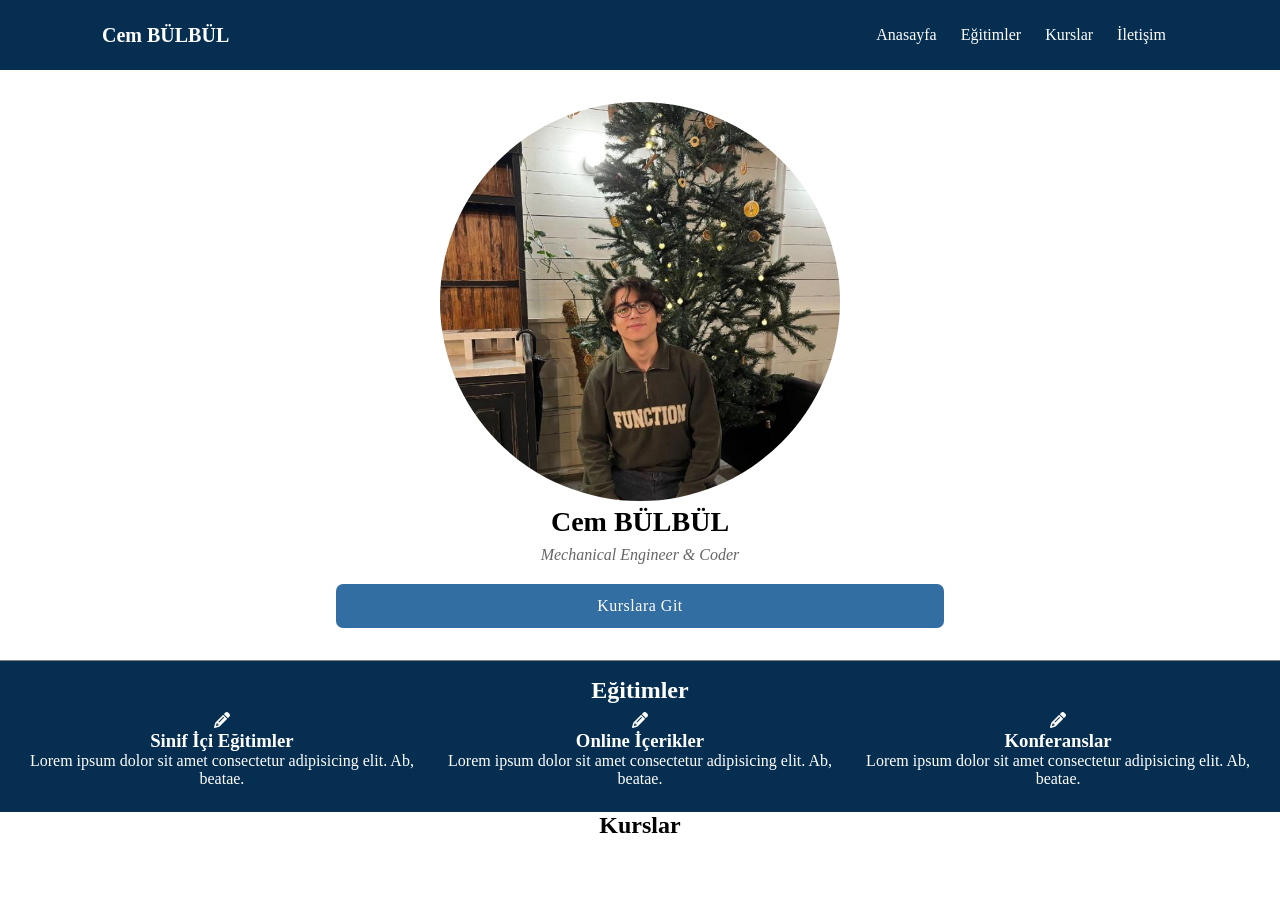
==== index.html @ 2ffda65f "dosya adı değişti" ====
<!DOCTYPE html>
<html lang="en">
<head>
    <meta charset="UTF-8">
    <meta http-equiv="X-UA-Compatible" content="IE=edge">
    <meta name="viewport" content="width=device-width, initial-scale=1.0">
    <meta name="keyword" content="makine mühendisliği, danışmanlık hizmetleri, makine, programlama, pyton, java">
    <meta name="description" content="makine
    mühendisliği">
    <link rel="stylesheet" href="npm i bootstrap@5.3.0-alpha2">
    <title>Cem BÜLBÜL | Makine Mühendisi</title>
    <!-- font google -->
    <link rel="preconnect" href="https://fonts.googleapis.com">
<link rel="preconnect" href="https://fonts.gstatic.com" crossorigin>
<link href="https://fonts.googleapis.com/css2?family=Roboto+Mono:ital,wght@0,400;1,600&display=swap" rel="stylesheet">
<!-- font awesome     -->
<link rel="stylesheet" href="https://cdnjs.cloudflare.com/ajax/libs/font-awesome/6.4.0/css/all.min.css" integrity="sha512-iecdLmaskl7CVkqkXNQ/ZH/XLlvWZOJyj7Yy7tcenmpD1ypASozpmT/E0iPtmFIB46ZmdtAc9eNBvH0H/ZpiBw==" crossorigin="anonymous" referrerpolicy="no-referrer" />
 

<link rel="stylesheet" href="global.css">
    <link rel="stylesheet" href="main.css">
    <!-- tablet için -->
    <link rel="stylesheet" media="(max-width:768px)" href="tablet.css">
    <!-- telefon -->
    <link rel="stylesheet" media="(max-width:500px)" href="mobile.css">


</head>
<body>
    <header class="bg-dark-blue">
        <div class="container"><nav id="navbar">
            <h1 class="heading-small">Cem BÜLBÜL</h1>
            <ul>
                <li><a href="#Home">Anasayfa</a></li>
                <li><a href="#training">Eğitimler</a></li>
                <li><a href="#courses">Kurslar</a></li>
                <li><a href="#contact">İletişim</a></li>
            
            </ul>
        </nav>
        </div>
    </header>
    <section id="home">
        <img src="Ekran görüntüsü 2023-03-29 152812.png" class="image1" alt="">
<h2 class="heading-big">Cem BÜLBÜL</h2>
<p>Mechanical Engineer & Coder</p>

<a href="#courses" class="btn-block">Kurslara Git</a>
    </section>

    <section id="training" class="bg-dark-blue">

<h3 class="text-center heading-medium">Eğitimler</h3>
<div class="items">

<article class="item">
    <i class="fa fa-pencil-alt"></i>
    <h3>Sinif İçi Eğitimler</h3>
    <p>Lorem ipsum dolor sit amet consectetur adipisicing elit. Ab, beatae.</p>
</article>
<article class="item">
    <i class="fa fa-pencil-alt"></i>
    <h3>Online İçerikler</h3>
    <p>Lorem ipsum dolor sit amet consectetur adipisicing elit. Ab, beatae.</p>
</article>
<article class="item">
    <i class="fa fa-pencil-alt"></i>
    <h3>Konferanslar</h3>
    <p>Lorem ipsum dolor sit amet consectetur adipisicing elit. Ab, beatae.</p>
</article>
</div>
    </section>

<div>
<section id="courses">
    <h3 class="text-center heading-medium" id="baslik">Kurslar</h3>

<div class="container1">



<div class="box1"></div>
<div class="box2"></div>
<div class="box3"></div>































</div>
























</section>
</body>
</html>
---- global.css ----
.text-center{
    text-align: center;
}
.heading-small{
    font-size: 1.25rem;
}
.heading-medium{
    font-size: 1.5rem;
}
.heading-big{
    font-size: 1.75rem;
}

/* colors */
.bg-dark-blue{

background-color: #062e51;

}
.bg-light-blue{
    background-color: #336ea2;
}
/* button  */
.btn{
    margin-top: 1.25rem;
   
    padding: 0.8rem 3rem;
    border-radius: 7px;
    letter-spacing: 0.5px;

}
.btn-primary{
    background-color: #336ea2;
}
.btn-primary:hover{
    color: #336ea2;
    background-color: white;
    border: 0.5px solid #336ea2;
}
.btn-dark{
    background-color: #333;
}
.btn-dark:hover{
    color: #333;
    background-color: white;
    border: 0.5px solid #336ea2;

}
.btn-block{
width: 50%;

}
/* container  */
.container{
    max-width: 1100px;
    margin: 0 auto;
}
---- main.css ----
html{
    font-family: "Open Sans,sans-serif";
}
*{
    margin: 0;
    padding: 0;
    box-sizing: border-box;
}
a{
    text-decoration: none;
    color: white;
    
}
#navbar{
    color: white;
    display: flex;
    justify-content: space-between;
    align-items: center;
    padding: 0 0.75rem;
    height: 70px;
}
#navbar ul{
    list-style-type: none;
    display: flex;
    align-items: center;
}
#navbar ul li a{
    padding: 0.75rem;
}
#navbar ul li a:hover{
    background-color: #336ea2;
    border-radius: 6px;
}
.image1{
    width: 400px;
}

/* home section */
#home{
    display:flex ;
flex-direction: column;
justify-content: center;
align-items: center;
padding: 2rem;
border-bottom: 1px solid gray;
}
#home h2{
padding-top: 5px;

}
#home img{
    border-radius: 100%;
    /* tam oval hale çevirdik */
}
#home h2,p{
    text-align: center;
}
#home h2{
    margin-bottom: 0.50rem;
}
#home p{
    opacity: 0.6;
    font-style: italic;
}
#home a{
margin-top: 1.25rem;
background-color: #336ea2;
padding: 0.8rem 3rem;
border-radius: 7px;
letter-spacing: 0.5px;
text-align: center;

}
#home a:hover{
    color: #336ea2;
background-color: white;
border: 0.5px solid #336ea2;
}

/* training  */
#training{
    color: white;
    padding: 1rem;

}
#training .items{
    display: flex;
    justify-content:space-between ;
    align-items: center;
}
#training .items .item{
width: 33%;
text-align: center;
padding: 0.5rem;


}
#training .items .item:hover{

    border-radius: 7px;
    opacity: 0.7;
color: black;
background-color: white;

}
.container1{
    display: flex;
    justify-content:space-evenly;
}
.box1,.box2,.box3{
    width: 25%;
}
.box
---- tablet.css ----
<div class="courses">
    <div class="course">
        <div class="course-image">
            <img src="2021-09-ansys-og.webp"  class="image2" alt="">
            <span>90% İndirim</span> 
        </div>
        <div class="course-info">
            <div class="title">Ansys Fluent Tam Kursu


            </div>
            <div class="description"></div>
            <div class="instruction"></div>
            <div class="rating">3000bin izlenme </div>
        </div>
    </div>
</div>



    </div>
---- mobile.css ----
#navbar{
    flex-direction: column;
    padding-top: 0.5rem;
    padding-bottom: 0.5rem;
    overflow: hidden;
    height: 90px;
}
#home .image1{

width: 75%;

}
#training .items{
    flex-direction: column;
}

#training .items .item{
    width: 100%;    
    }
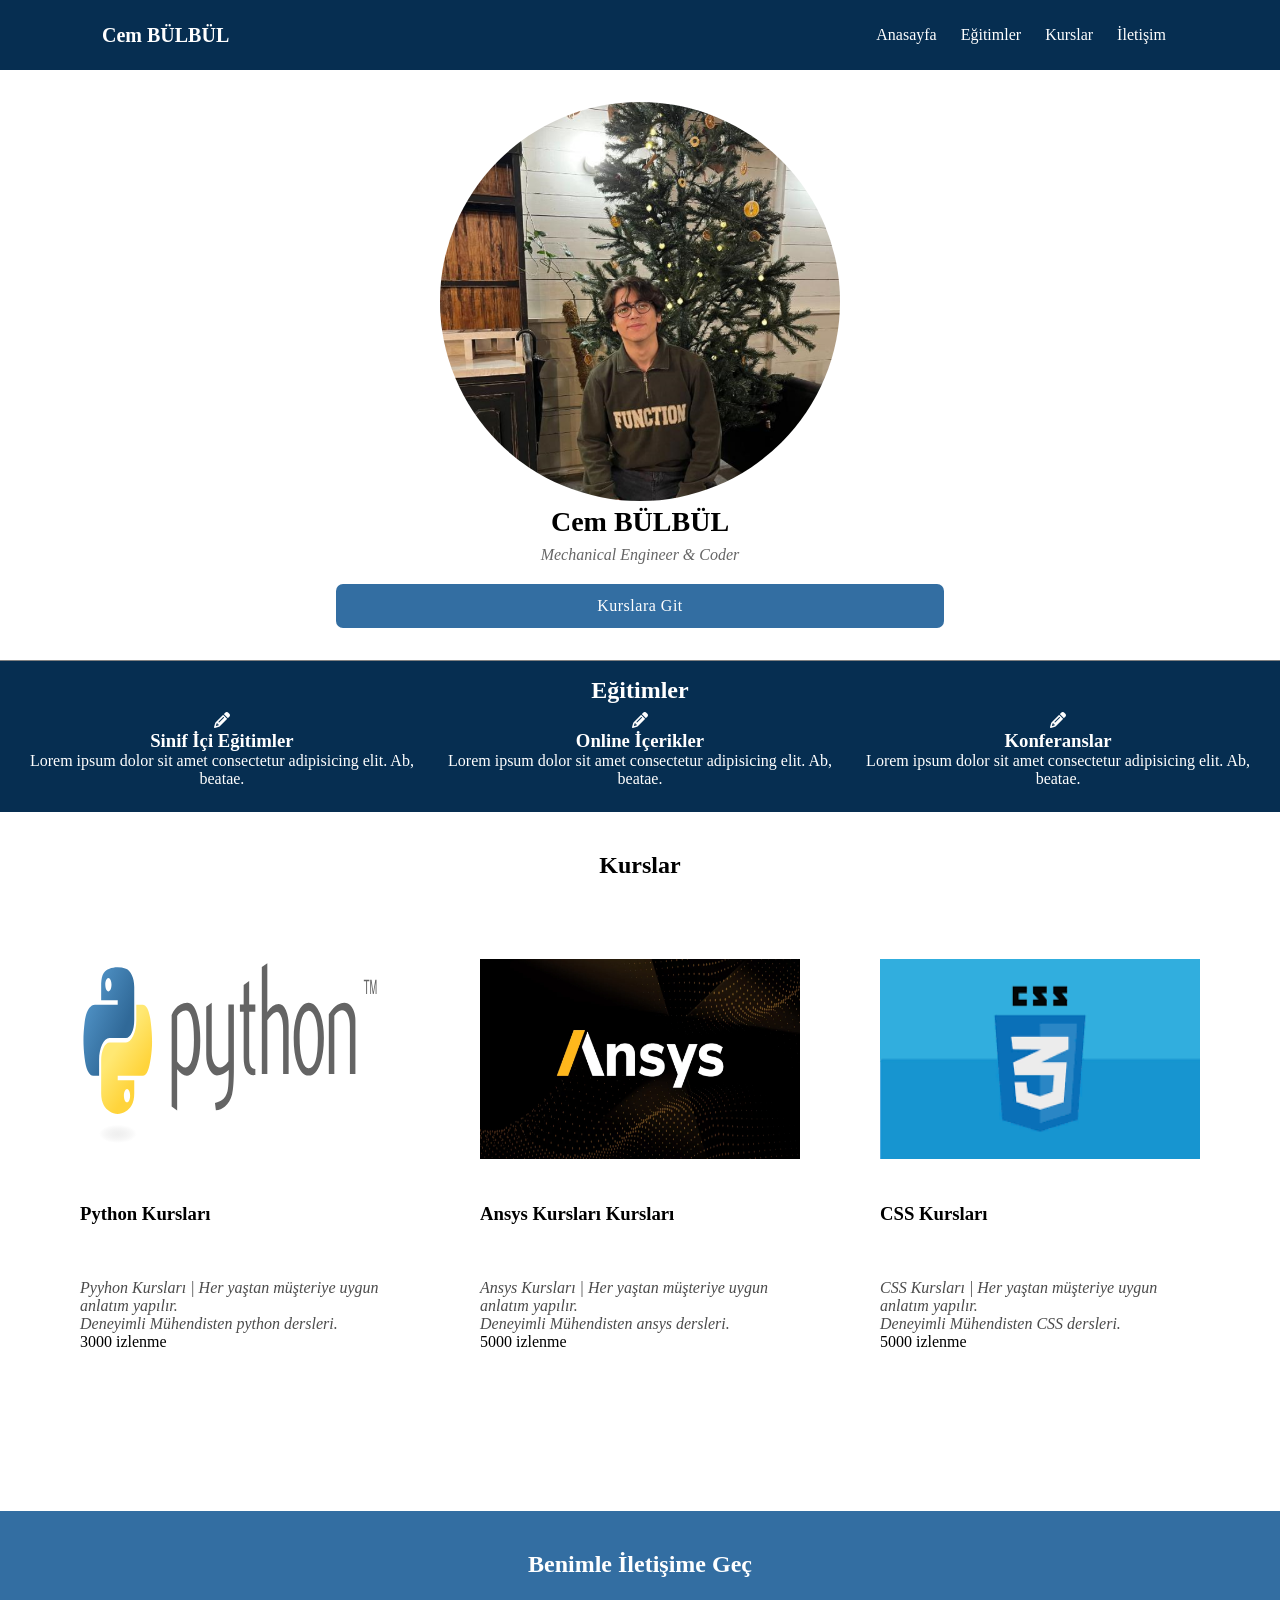
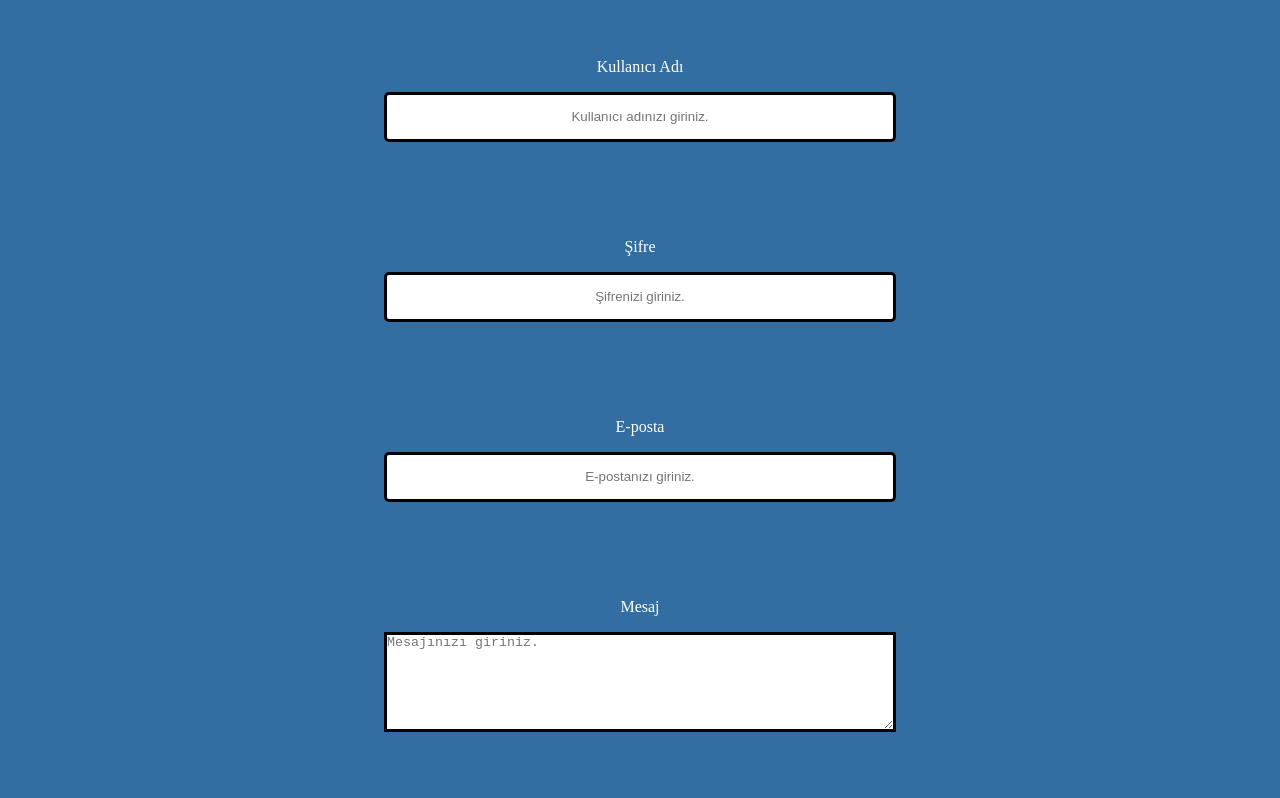
==== commit 9a609f16: "iletişim kısmını ekledim" ====
--- a/index.html
+++ b/index.html
@@ -27,7 +27,7 @@
 
 </head>
 <body>
-    <header class="bg-dark-blue">
+    <header class="bg-dark-blue" name="Home">
         <div class="container"><nav id="navbar">
             <h1 class="heading-small">Cem BÜLBÜL</h1>
             <ul>
@@ -40,7 +40,7 @@
         </nav>
         </div>
     </header>
-    <section id="home">
+    <section id="Home">
         <img src="Ekran görüntüsü 2023-03-29 152812.png" class="image1" alt="">
 <h2 class="heading-big">Cem BÜLBÜL</h2>
 <p>Mechanical Engineer & Coder</p>
@@ -72,31 +72,97 @@
     </section>
 
 <div>
-<section id="courses">
+<section id="courses" name="courses">
     <h3 class="text-center heading-medium" id="baslik">Kurslar</h3>
 
 <div class="container1">
 
 
 
-<div class="box1"></div>
-<div class="box2"></div>
-<div class="box3"></div>
+<div class="box1">
+
+<img src="python-logo-inkscape.svg" alt="python" class="image-python">
+
+<h3>Python Kursları</h3>
+<br><br><br>
+<div class="font-italic">
+<div>
+    Pyyhon Kursları | Her yaştan müşteriye uygun anlatım yapılır.
+</div>
+<div>Deneyimli Mühendisten python dersleri.</div>
+</div>
+<div>3000 izlenme</div>
+</div>
+
+
+<div class="box2">
+
+<img src="2021-09-ansys-og.webp" alt="ansys" class="image-ansys">
+<h3>Ansys Kursları Kursları</h3>
+<br><br><br>
+
+<div class="font-italic">
+<div>
+    Ansys Kursları | Her yaştan müşteriye uygun anlatım yapılır.
+</div>
+<div>Deneyimli Mühendisten ansys dersleri.</div>
+</div>
+<div>5000 izlenme</div>
+
+
+</div>
+
+<div class="box3">
+
+<img src="download.png" alt="" class="image-css">
+<h3>CSS Kursları</h3>
+<br><br><br>
+<div class="font-italic">
+<div>
+    CSS Kursları | Her yaştan müşteriye uygun anlatım yapılır.
+</div>
+<div>Deneyimli Mühendisten CSS dersleri.</div>
+</div>
+<div>5000 izlenme</div>
+
+</div>
+</div>
+</div>
+
+</section>
 
 
 
+<section id="contact" name="contact">
+
+<div class="container3" >
+    <h2 class="text-center color-white">Benimle İletişime Geç</h2>
+
+    <div class="kullanici color-white text-center" >
+
+Kullanıcı Adı <br> <input type="text" placeholder="Kullanıcı adınızı giriniz.">
+
+    </div>
+
+<div class="sifre color-white text-center">
+
+    Şifre <br> <input type="password" placeholder="Şifrenizi giriniz.">
 
 
 
+</div>
+
+<div class="email color-white text-center">
+
+    E-posta <br> <input type="email" placeholder="E-postanızı giriniz.">
+
+</div>
+
+<div class="mesaj color-white text-center">
 
 
-
-
-
-
-
-
-
+    Mesaj <br>  <textarea name="message" placeholder="Mesajınızı giriniz."></textarea>
+</div>
 
 
 
@@ -114,30 +180,6 @@
 
 
 </div>
-
-
-
-
-
-
-
-
-
-
-
-
-
-
-
-
-
-
-
-
-
-
-
-
 </section>
 </body>
 </html>
--- a/global.css
+++ b/global.css
@@ -54,4 +54,12 @@
 .container{
     max-width: 1100px;
     margin: 0 auto;
+}
+
+.font-italic{
+    font-style: italic;
+    opacity: 0.7;
+}
+.color-white{
+    color: white;
 }
--- a/main.css
+++ b/main.css
@@ -36,7 +36,7 @@
 }
 
 /* home section */
-#home{
+#Home{
     display:flex ;
 flex-direction: column;
 justify-content: center;
@@ -44,25 +44,25 @@
 padding: 2rem;
 border-bottom: 1px solid gray;
 }
-#home h2{
+#Home h2{
 padding-top: 5px;
 
 }
-#home img{
+#Home img{
     border-radius: 100%;
     /* tam oval hale çevirdik */
 }
-#home h2,p{
+#Home h2,p{
     text-align: center;
 }
-#home h2{
+#Home h2{
     margin-bottom: 0.50rem;
 }
-#home p{
+#Home p{
     opacity: 0.6;
     font-style: italic;
 }
-#home a{
+#Home a{
 margin-top: 1.25rem;
 background-color: #336ea2;
 padding: 0.8rem 3rem;
@@ -71,7 +71,7 @@
 text-align: center;
 
 }
-#home a:hover{
+#Home a:hover{
     color: #336ea2;
 background-color: white;
 border: 0.5px solid #336ea2;
@@ -106,10 +106,102 @@
 .container1{
     display: flex;
     justify-content:space-evenly;
+    margin-bottom: 10rem;
 }
 .box1,.box2,.box3{
     width: 25%;
-}
-.box
-
-
+    margin-top: 2.5rem;
+}
+.image-python{
+    width: 100%;
+    height: 200px;
+}
+.image-ansys{
+    width: 100%;
+    height: 200px;
+}
+.image-css{
+    width: 100%;
+    height: 200px;
+
+}
+
+.box1 h3{
+
+    margin-top: 2.5rem;
+}
+.box2 h3{
+
+    margin-top: 2.5rem;
+}
+.box3 h3{
+
+    margin-top: 2.5rem;
+}
+
+#baslik{
+    margin: 2.5rem;
+}
+.container3{
+    background-color: #336ea2;
+    width: 100%;
+    min-height: 500px;
+    display: flex;
+    flex-direction: column;
+    justify-content:space-evenly;
+}
+
+.container3 h2{
+
+padding-top: 2.5rem;
+
+}
+
+.kullanici,.sifre,.email{
+    width: 100%;
+    height: 100px;
+    margin-top: 5rem;
+    
+    
+}
+
+.mesaj{
+    width: 100%;
+    height:200px ;
+    margin-top: 5rem;
+   
+}
+.container3 input{
+
+margin-top: 1rem;
+width: 40%;
+height: 50px;
+border-radius: 5px;
+border: 3px solid black;
+text-align: center ;
+}
+
+.mesaj input{
+    height: 100px;
+
+}
+
+
+.container3 textarea{
+
+width: 40%;
+height: 100px;
+border: 3px solid black;
+margin-top: 1rem;
+
+}
+
+textarea, input:hover{
+
+
+
+}
+
+
+
+
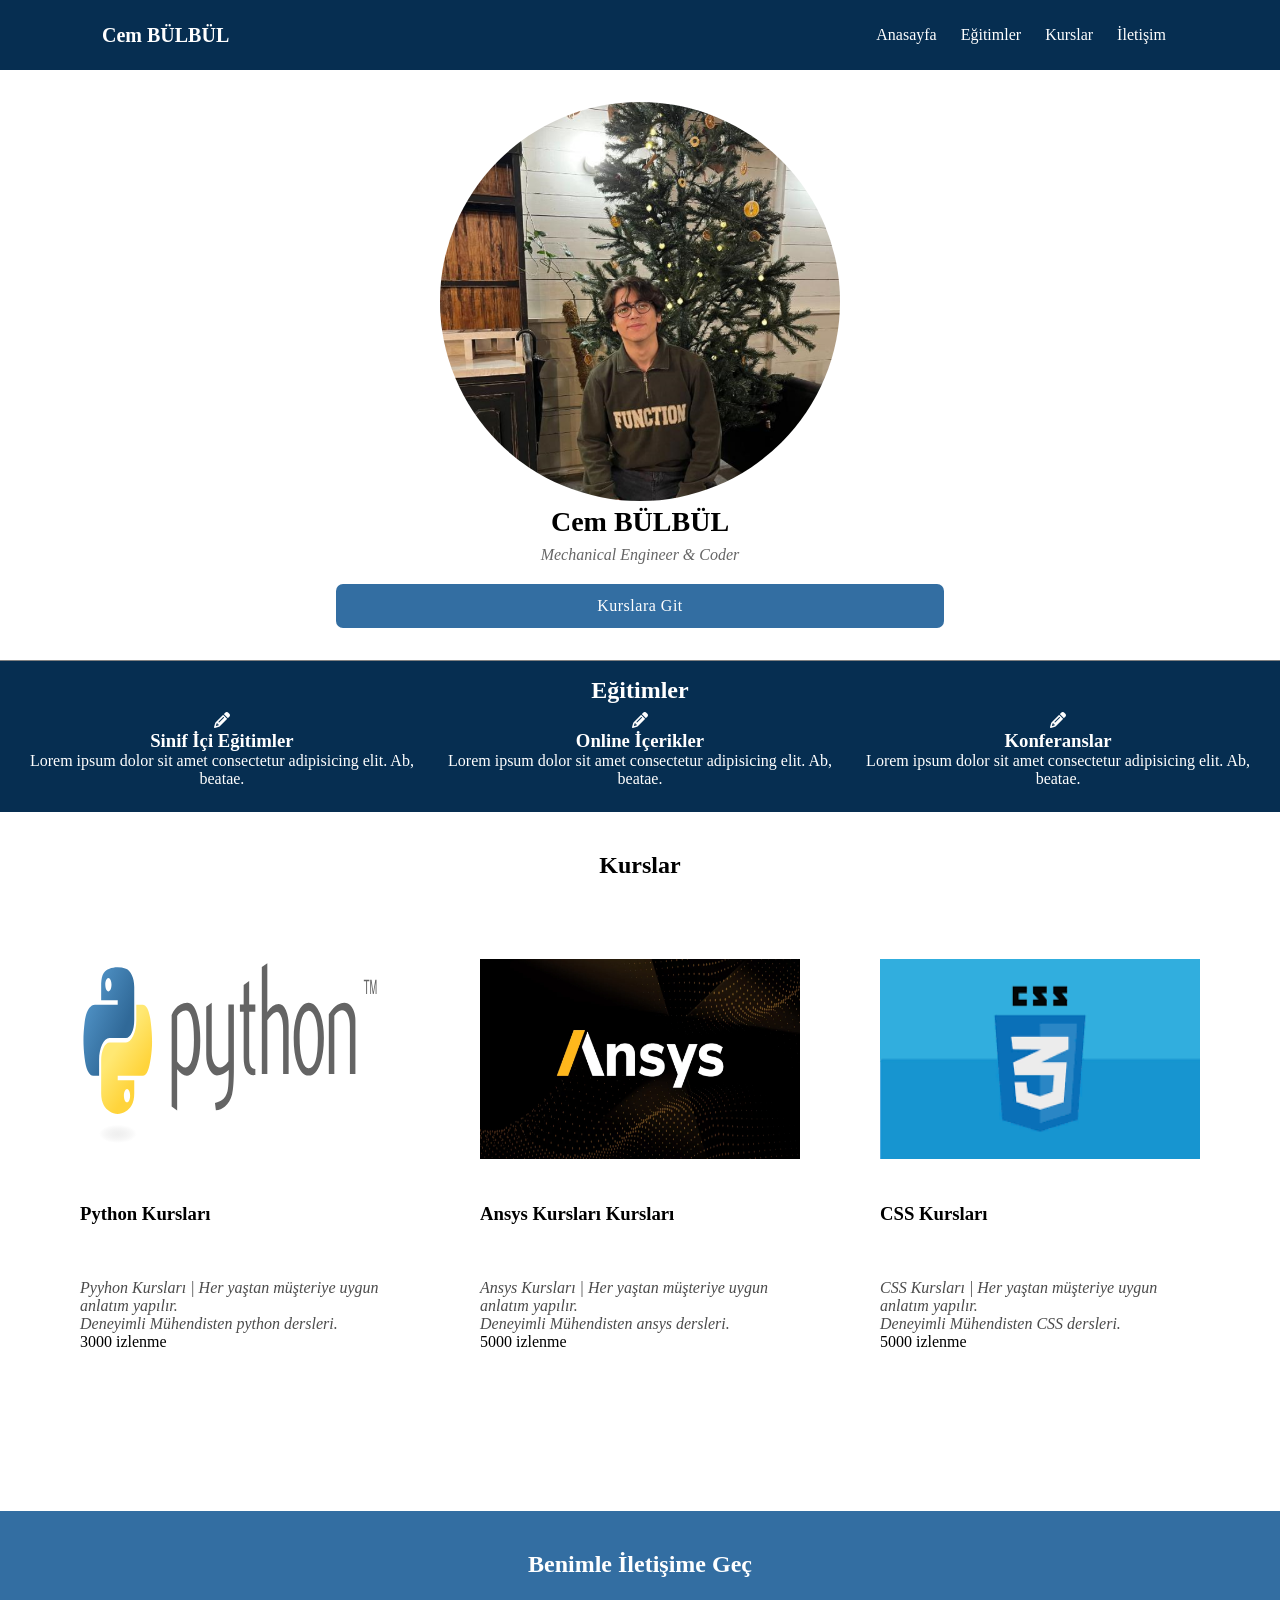
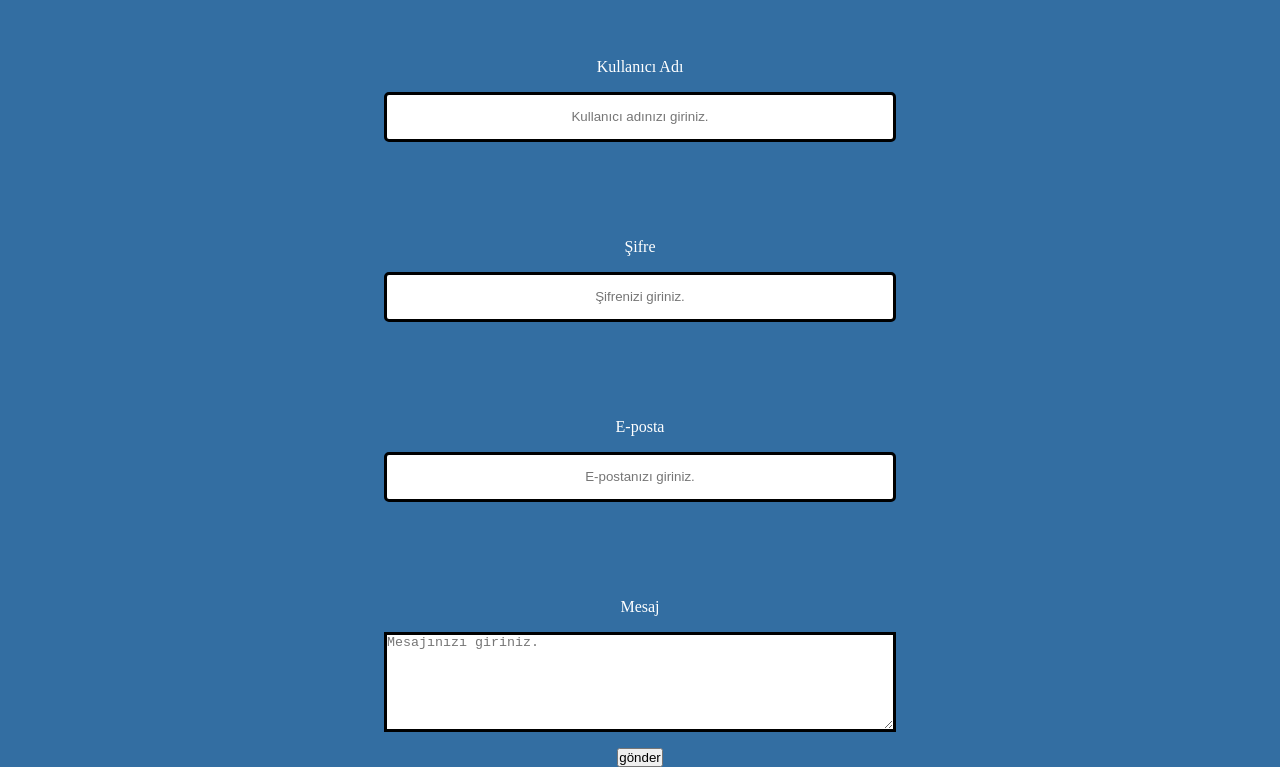
==== commit f70e4817: "gönder butonunu ekledim." ====
--- a/index.html
+++ b/index.html
@@ -162,24 +162,22 @@
 
 
     Mesaj <br>  <textarea name="message" placeholder="Mesajınızı giriniz."></textarea>
+    
+   
+</div>
 </div>
 
+<form action="http://127.0.0.1:5500/index.html#Home">
 
+<div class="text-center" id="button">
 
-
-
-
-
-
-
-
-
-
-
-
+<input type="button" value="gönder">
 
 
 </div>
+</form>
 </section>
+
+
 </body>
 </html>
--- a/main.css
+++ b/main.css
@@ -167,7 +167,7 @@
 
 .mesaj{
     width: 100%;
-    height:200px ;
+    height:150px ;
     margin-top: 5rem;
    
 }
@@ -196,12 +196,10 @@
 
 }
 
-textarea, input:hover{
-
-
-
-}
-
-
-
-
+#button {
+    background-color: #336ea2;
+}
+
+
+
+
